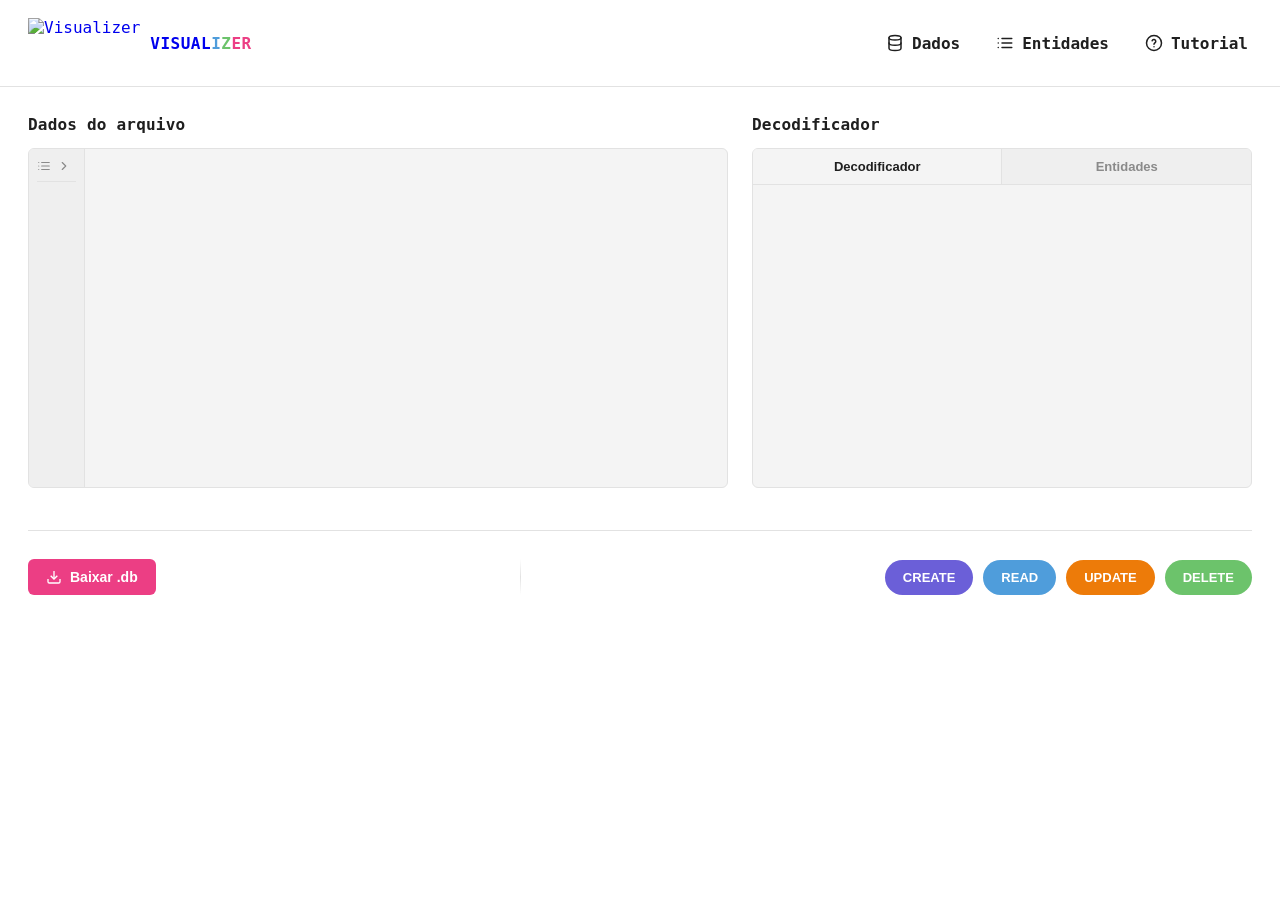
==== index.html @ 258b31ed "Entity first part" ====
<!DOCTYPE html>
<html lang="pt-BR">
<head>
<meta charset="UTF-8" />
<meta name="viewport" content="width=device-width, initial-scale=1.0" />
<title>Visualizer</title>
<link rel="stylesheet" href="css/style.css" />
</head>
<body>

<header>
    <a href="./index.html" class="logo">
  <img src="img/logo.svg" alt="Visualizer" class="logo-img">

  <div class="logo-text">
    VISUAL<span class="accent-1">I</span><span class="accent-2">Z</span><span class="accent-3">ER</span>
  </div>
</a>

  <nav>
    <a href="dados.html" class="nav-item" data-view="dados">
      <svg viewBox="0 0 24 24" fill="none" stroke="currentColor" stroke-width="2" stroke-linecap="round">
        <ellipse cx="12" cy="5" rx="8" ry="3"/>
        <path d="M4 5v14c0 1.66 3.58 3 8 3s8-1.34 8-3V5"/>
        <path d="M4 12c0 1.66 3.58 3 8 3s8-1.34 8-3"/>
      </svg>
      Dados
    </a>

    <a href="entidades.html" class="nav-item" data-view="entidades">
      <svg viewBox="0 0 24 24" fill="none" stroke="currentColor" stroke-width="2" stroke-linecap="round" stroke-linejoin="round">
        <line x1="8" y1="6" x2="21" y2="6"/>
        <line x1="8" y1="12" x2="21" y2="12"/>
        <line x1="8" y1="18" x2="21" y2="18"/>
        <line x1="3" y1="6" x2="3.01" y2="6"/>
        <line x1="3" y1="12" x2="3.01" y2="12"/>
        <line x1="3" y1="18" x2="3.01" y2="18"/>
      </svg>
      Entidades
    </a>

    <a href="tutorial.html" class="nav-item" data-view="tutorial">
  <svg viewBox="0 0 24 24" fill="none" stroke="currentColor" stroke-width="2" stroke-linecap="round" stroke-linejoin="round">
    <circle cx="12" cy="12" r="10"/>
    <path d="M9.5 9a2.5 2.5 0 0 1 4.86 1c0 1.5-2.36 2-2.36 3.5"/>
    <line x1="12" y1="17" x2="12.01" y2="17"/>
  </svg>
  Tutorial
</a>

  </nav>
</header>

<main>
  <!-- Dados do arquivo -->
  <section>
    <h2 class="panel-title">Dados do arquivo</h2>
    <div class="hexview">
      <div class="hex-gutter">
        <div class="hex-gutter-icons">
          <svg viewBox="0 0 24 24" fill="none" stroke="currentColor" stroke-width="2" stroke-linecap="round" stroke-linejoin="round">
            <line x1="8" y1="6" x2="21" y2="6"/>
            <line x1="8" y1="12" x2="21" y2="12"/>
            <line x1="8" y1="18" x2="21" y2="18"/>
            <line x1="3" y1="6" x2="3.01" y2="6"/>
            <line x1="3" y1="12" x2="3.01" y2="12"/>
            <line x1="3" y1="18" x2="3.01" y2="18"/>
          </svg>
          <svg viewBox="0 0 24 24" fill="none" stroke="currentColor" stroke-width="2" stroke-linecap="round" stroke-linejoin="round">
            <polyline points="9 18 15 12 9 6"/>
          </svg>
        </div>
        <div id="hex-offsets"></div>
      </div>
      <div class="hex-body">
        <div class="hex-header-row" id="hex-header"></div>
        <div id="hex-rows"></div>
      </div>
    </div>
  </section>

  <!-- Decodificador -->
  <section>
    <h2 class="panel-title">Decodificador</h2>
    <div class="decoder-panel">
      <div class="decoder-tabs">
        <button class="decoder-tab active" data-tab="decodificador">Decodificador</button>
        <button class="decoder-tab" data-tab="entidades">Entidades</button>
      </div>
      <div class="decoder-body" id="decoder-content"></div>
    </div>
  </section>

  <hr class="divider" />

  <div class="actions-row">

  <button class="download-btn">
    <svg viewBox="0 0 24 24" fill="none" stroke="currentColor" stroke-width="2">
      <path d="M21 15v4a2 2 0 0 1-2 2H5a2 2 0 0 1-2-2v-4"/>
      <polyline points="7 10 12 15 17 10"/>
      <line x1="12" y1="15" x2="12" y2="3"/>
    </svg>
    Baixar .db
  </button>

  <div class="crud-divider"></div>

  <div class="crud-actions">
    <button class="crud-btn create">CREATE</button>
    <button class="crud-btn read">READ</button>
    <button class="crud-btn update">UPDATE</button>
    <button class="crud-btn delete">DELETE</button>
  </div>

</div>
</main>

<script src="js/script.js"></script>
</body>
</html>
---- css/style.css ----
:root {
  --bg: #ffffff;
  --panel-bg: #efefef;
  --panel-bg-soft: #f4f4f4;
  --border: #e2e2e2;
  --text: #1f1f1f;
  --text-muted: #8a8a8a;
  --accent-pink: #ec3e84;
  --logo-purple: #6b5fd8;
  --logo-blue: #4f9ddb;
  --logo-green: #6cc36b;
  --logo-yellow: #f0c14b;
  --mono: "IBM Plex Mono", "JetBrains Mono", Consolas, monospace;
  --sans: "Inter", -apple-system, Segoe UI, Roboto, sans-serif;
}

* { 
  box-sizing: border-box; 
  padding: 0;
  border: 0;
}

body {
  margin: 0;
  font-family: var(--mono);
  color: var(--text);
  background: var(--bg);
  -webkit-font-smoothing: antialiased;
}

/* ---------- Header ---------- */
header {
  display: flex;
  align-items: center;
  justify-content: space-between;
  padding: 18px 28px;
  border-bottom: 1px solid var(--border);
}

.logo {
  display: flex;
  align-items: center;
  gap: 10px;

  text-decoration: none;
}

.logo-mark {
  width: 28px;
  height: 28px;
  border-radius: 7px;
  display: grid;
  grid-template-columns: 1fr 1fr;
  grid-template-rows: 1fr 1fr;
  gap: 2px;
  padding: 3px;
}

.logo-mark span {
  border-radius: 2px;
}
.logo-mark span:nth-child(1) { background: var(--logo-purple); }
.logo-mark span:nth-child(2) { background: var(--logo-blue); }
.logo-mark span:nth-child(3) { background: var(--logo-green); }
.logo-mark span:nth-child(4) { background: var(--logo-yellow); }

.logo-text {
  font-weight: 700;
  font-size: 16px;
  letter-spacing: 0.5px;
}
.logo-text .accent-1 { color: var(--logo-blue); }
.logo-text .accent-2 { color: var(--logo-green); }
.logo-text .accent-3 { color: var(--accent-pink); }

nav {
  display: flex;
  gap: 28px;
}

.nav-item {
  display: flex;
  align-items: center;
  gap: 8px;
  font-size: 14px;
  font-weight: 600;
  color: var(--text);
  cursor: pointer;
  user-select: none;
  border: none;
  background: none;
  padding: 6px 4px;
  border-radius: 6px;
  transition: color 0.15s ease;
}
.nav-item:hover { color: var(--accent-pink); }

.nav-item svg { width: 18px; height: 18px; }

/* ---------- Layout ---------- */
main {
  display: grid;
  grid-template-columns: 1.4fr 1fr;
  gap: 24px;
  padding: 28px;
  align-items: start;
}

.panel-title {
  font-size: 16px;
  font-weight: 700;
  margin: 0 0 14px;
  letter-spacing: 0.2px;
}

.nav-item {
    text-decoration: none;
    color: inherit;
    font-size: 1.0rem; /* aumenta o texto */
}

.logo-img {
    height: 50px;
    width: auto;
}

/* ---------- Hex viewer panel ---------- */
.hexview {
  display: grid;
  grid-template-columns: 56px 1fr;
  border: 1px solid var(--border);
  border-radius: 6px;
  overflow: hidden;
  background: var(--panel-bg-soft);
  min-height: 340px;
}

.hex-gutter {
  background: var(--panel-bg);
  padding: 10px 8px;
  display: flex;
  flex-direction: column;
  gap: 4px;
  border-right: 1px solid var(--border);
}

.hex-gutter-icons {
  display: flex;
  gap: 6px;
  color: var(--text-muted);
  padding-bottom: 8px;
  margin-bottom: 6px;
  border-bottom: 1px solid var(--border);
}
.hex-gutter-icons svg { width: 14px; height: 14px; }

.hex-offset {
  font-family: var(--mono);
  font-size: 12px;
  color: var(--text-muted);
  line-height: 22px;
}

.hex-body {
  padding: 10px 14px;
  font-family: var(--mono);
  font-size: 13px;
  line-height: 22px;
  overflow: auto;
}

.hex-header-row,
.hex-data-row {
  white-space: pre;
  color: var(--text);
  letter-spacing: 1px;
}

.hex-header-row { color: var(--text-muted); }

.hex-byte {
  display: inline-block;
  width: 22px;
  text-align: center;
  border-radius: 3px;
  transition: background 0.1s ease;
  cursor: default;
}
.hex-byte:hover { background: #dde6f5; }

/* ---------- Decoder panel ---------- */
.decoder-panel {
  border: 1px solid var(--border);
  border-radius: 6px;
  background: var(--panel-bg-soft);
  overflow: hidden;
  min-height: 340px;
}

.decoder-tabs {
  display: flex;
  background: var(--panel-bg);
  border-bottom: 1px solid var(--border);
}

.decoder-tab {
  flex: 1;
  text-align: center;
  padding: 10px 0;
  font-size: 13px;
  font-weight: 600;
  color: var(--text-muted);
  cursor: pointer;
  border: none;
  background: none;
  border-right: 1px solid var(--border);
  transition: color 0.15s ease, background 0.15s ease;
}
.decoder-tab:last-child { border-right: none; }
.decoder-tab.active {
  color: var(--text);
  background: var(--panel-bg-soft);
}

.decoder-body {
  padding: 14px;
  font-family: var(--mono);
  font-size: 13px;
  letter-spacing: 1px;
  line-height: 22px;
}

/* ---------- Footer / actions ---------- */
.actions-row {
  grid-column: 1 / -1;
  display: flex;
  align-items: center;
  justify-content: space-between;
  margin-top: 4px;
}

.download-btn {
  display: inline-flex;
  align-items: center;
  gap: 8px;
  background: var(--accent-pink);
  color: #fff;
  border: none;
  border-radius: 6px;
  padding: 10px 18px;
  font-size: 14px;
  font-weight: 700;
  cursor: pointer;
  transition: filter 0.15s ease;
}
.download-btn:hover { filter: brightness(1.05); }
.download-btn svg { width: 16px; height: 16px; }

.cursor-tag {
  position: relative;
  display: flex;
  align-items: flex-start;
  gap: 4px;
  color: var(--accent-pink);
}

.cursor-tag svg { width: 22px; height: 22px; transform: rotate(-10deg); }

.cursor-label {
  background: #f3d34a;
  color: #1f1f1f;
  font-size: 12px;
  font-weight: 700;
  padding: 4px 10px;
  border-radius: 4px;
  margin-top: 14px;
}

hr.divider {
  grid-column: 1 / -1;
  border: none;
  border-top: 1px solid var(--border);
  margin: 18px 0 0;
}

/* CRUD Actions */

.crud-divider {
  width: 1px;
  height: 36px;
  background: linear-gradient(
    to bottom,
    transparent,
    var(--border),
    transparent
  );
  margin: 0 20px;
}

.crud-actions {
  display: flex;
  gap: 10px;
  align-items: center;
}

.crud-btn {
  border: none;
  border-radius: 999px;
  padding: 10px 18px;
  font-size: 13px;
  font-weight: 700;
  cursor: pointer;
  transition: all 0.2s ease;
  color: white;
}

.crud-btn:hover {
  transform: translateY(-2px);
}

/* cores da identidade visual */

.create {
  background:#6b5fd8;
}

.read {
  background:#4f9ddb;
}

.update {
  background:#ed7b09;
}

.delete {
  background:#6cc36b;
}

/* ---------- Responsive ---------- */
@media (max-width: 860px) {
  main { grid-template-columns: 1fr; }
  nav { gap: 16px; }
}
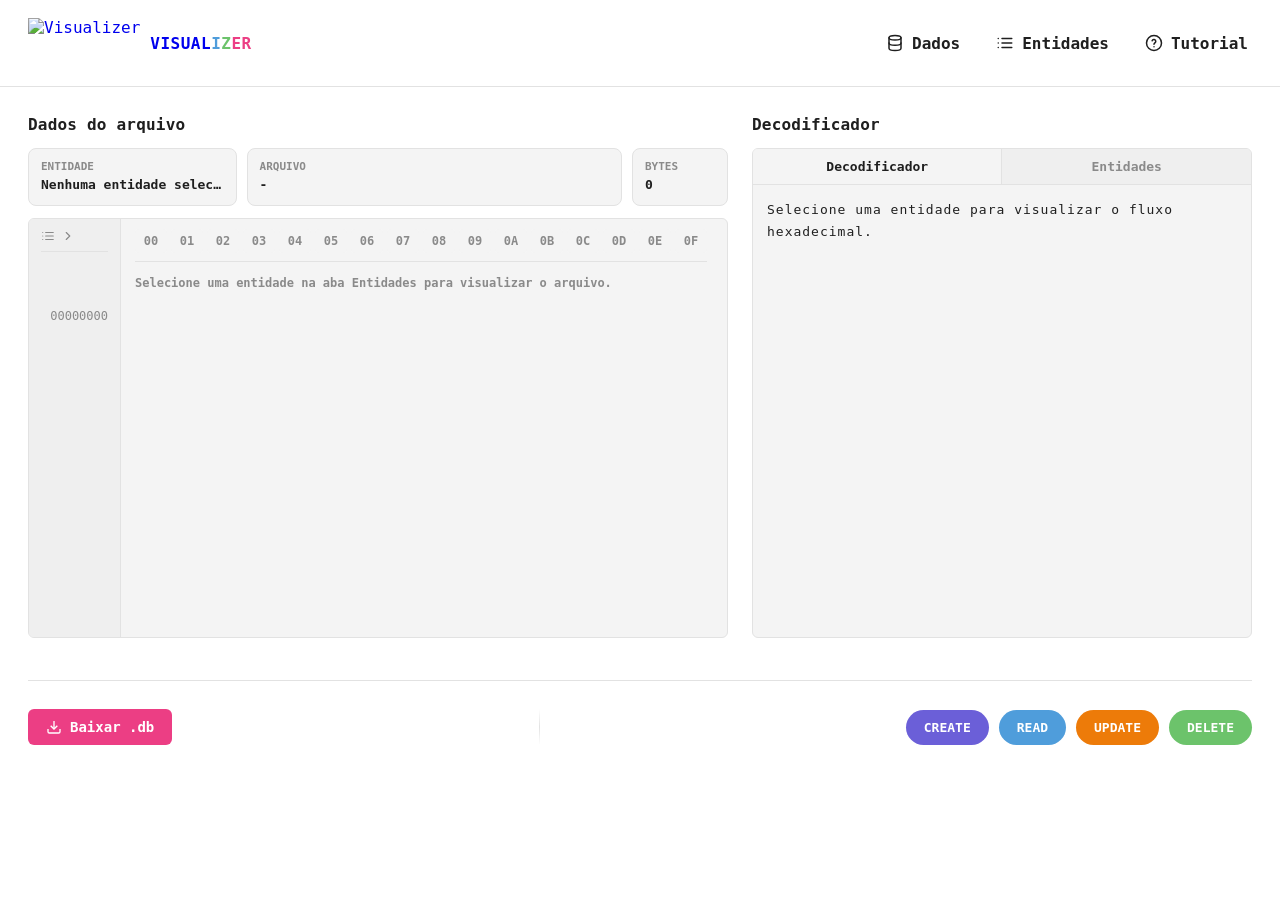
==== commit 0302d73b: "Modal entidade" ====
--- a/index.html
+++ b/index.html
@@ -55,6 +55,20 @@
   <!-- Dados do arquivo -->
   <section>
     <h2 class="panel-title">Dados do arquivo</h2>
+    <div class="file-info-bar">
+      <div>
+        <span class="file-info-label">Entidade</span>
+        <strong id="hex-entity-name">Nenhuma entidade selecionada</strong>
+      </div>
+      <div>
+        <span class="file-info-label">Arquivo</span>
+        <strong id="hex-file-key">-</strong>
+      </div>
+      <div>
+        <span class="file-info-label">Bytes</span>
+        <strong id="hex-byte-count">0</strong>
+      </div>
+    </div>
     <div class="hexview">
       <div class="hex-gutter">
         <div class="hex-gutter-icons">
@@ -107,15 +121,43 @@
   <div class="crud-divider"></div>
 
   <div class="crud-actions">
-    <button class="crud-btn create">CREATE</button>
-    <button class="crud-btn read">READ</button>
-    <button class="crud-btn update">UPDATE</button>
-    <button class="crud-btn delete">DELETE</button>
+    <button class="crud-btn create" data-crud-action="create">CREATE</button>
+    <button class="crud-btn read" data-crud-action="read">READ</button>
+    <button class="crud-btn update" data-crud-action="update">UPDATE</button>
+    <button class="crud-btn delete" data-crud-action="delete">DELETE</button>
   </div>
 
 </div>
 </main>
 
+<div class="back-modal" id="crud-modal" aria-hidden="true">
+  <div class="modal crud-modal" role="dialog" aria-modal="true" aria-labelledby="crud-modal-title">
+    <div class="modal-header">
+      <div>
+        <h1 id="crud-modal-title">CRUD</h1>
+        <p class="modal-subtitle" id="crud-modal-subtitle"></p>
+      </div>
+
+      <button class="modal-close" id="close-crud-modal" type="button" aria-label="Fechar">
+        &times;
+      </button>
+    </div>
+
+    <div class="modal-body">
+      <div class="form-message" id="crud-form-message" aria-live="polite"></div>
+      <form class="crud-form" id="crud-form"></form>
+    </div>
+
+    <div class="modal-footer">
+      <button class="default-btn" id="collect-crud-data" type="button">
+        Obter dados
+      </button>
+    </div>
+  </div>
+</div>
+
+<div class="toast-stack" id="toast-stack" aria-live="polite"></div>
+
 <script src="js/script.js"></script>
 </body>
 </html>
--- a/css/style.css
+++ b/css/style.css
@@ -103,7 +103,7 @@
   grid-template-columns: 1.4fr 1fr;
   gap: 24px;
   padding: 28px;
-  align-items: start;
+  align-items: stretch;
 }
 
 .panel-title {
@@ -127,7 +127,7 @@
 /* ---------- Hex viewer panel ---------- */
 .hexview {
   display: grid;
-  grid-template-columns: 56px 1fr;
+  grid-template-columns: 92px 1fr;
   border: 1px solid var(--border);
   border-radius: 6px;
   overflow: hidden;
@@ -137,7 +137,7 @@
 
 .hex-gutter {
   background: var(--panel-bg);
-  padding: 10px 8px;
+  padding: 10px 12px;
   display: flex;
   flex-direction: column;
   gap: 4px;
@@ -158,7 +158,9 @@
   font-family: var(--mono);
   font-size: 12px;
   color: var(--text-muted);
-  line-height: 22px;
+  line-height: 28px;
+  white-space: nowrap;
+  text-align: right;
 }
 
 .hex-body {
@@ -340,4 +342,530 @@
 @media (max-width: 860px) {
   main { grid-template-columns: 1fr; }
   nav { gap: 16px; }
-}+}
+
+input,
+select,
+button,
+textarea {
+  font-family: var(--mono);
+}
+
+.default-btn {
+  display: inline-flex;
+  align-items: center;
+  justify-content: center;
+  gap: 8px;
+  background: var(--accent-pink);
+  color: #fff;
+  border: none;
+  border-radius: 6px;
+  padding: 10px 18px;
+  font-size: 14px;
+  font-weight: 700;
+  cursor: pointer;
+  transition: filter 0.15s ease;
+}
+.default-btn:hover { filter: brightness(1.05); }
+
+.entities-decoder {
+  letter-spacing: 0;
+}
+
+.decoder-entity-list {
+  display: flex;
+  flex-direction: column;
+  gap: 10px;
+  padding: 0;
+  margin: 0;
+  list-style: none;
+}
+
+.decoder-entity-card {
+  padding: 14px;
+  border: 1px solid var(--border);
+  border-radius: 8px;
+  background: #fff;
+  cursor: pointer;
+  transition: border-color .15s ease, background .15s ease, transform .15s ease;
+}
+
+.decoder-entity-card:hover,
+.decoder-entity-card.is-selected {
+  border-color: var(--logo-purple);
+  background: #f5f4ff;
+}
+
+.decoder-entity-card:hover {
+  transform: translateY(-1px);
+}
+
+.decoder-entity-card h3 {
+  margin: 0 0 8px;
+  font-size: 15px;
+  line-height: 1.2;
+}
+
+.decoder-entity-meta {
+  margin-bottom: 8px;
+  color: var(--text-muted);
+  font-size: 12px;
+  font-weight: 700;
+}
+
+.decoder-entity-attributes {
+  margin: 0;
+  color: #3f3f3f;
+  font-size: 12px;
+  line-height: 1.5;
+  overflow-wrap: anywhere;
+}
+
+.entity-empty {
+  color: var(--text-muted);
+  padding: 18px;
+  border: 1px dashed var(--border);
+  border-radius: 8px;
+  background: #fff;
+}
+
+.back-modal {
+  width: 100vw;
+  height: 100vh;
+  position: fixed;
+  top: 0;
+  left: 0;
+  z-index: 998;
+  background-color: #00000091;
+  display: flex;
+  align-items: center;
+  justify-content: center;
+}
+
+.back-modal[aria-hidden="true"] {
+  display: none;
+}
+
+.modal-open {
+  overflow: hidden;
+}
+
+.modal {
+  width: 900px;
+  max-width: 95vw;
+  height: 90vh;
+  background: white;
+  border-radius: 8px;
+  padding: 32px;
+  display: flex;
+  flex-direction: column;
+  overflow-y: auto;
+}
+
+.modal-header {
+  display: flex;
+  justify-content: space-between;
+  align-items: center;
+  gap: 18px;
+  margin-bottom: 48px;
+}
+
+.modal-header h1 {
+  margin: 0;
+  font-family: var(--mono);
+  font-size: 2rem;
+  font-weight: 700;
+}
+
+.modal-subtitle {
+  margin: 8px 0 0;
+  color: var(--text-muted);
+  font-size: 13px;
+  font-weight: 700;
+}
+
+.modal-close {
+  width: 42px;
+  height: 42px;
+  flex: 0 0 auto;
+  background: var(--accent-pink);
+  color: white;
+  border-radius: 4px;
+  cursor: pointer;
+  font-size: 28px;
+  line-height: 1;
+  font-weight: 700;
+}
+
+.modal-close:hover {
+  filter: brightness(1.05);
+}
+
+.modal-body {
+  flex: 1;
+  display: flex;
+  flex-direction: column;
+  gap: 28px;
+}
+
+.form-message {
+  display: none;
+  padding: 12px 14px;
+  border-radius: 6px;
+  font-size: 13px;
+  font-weight: 700;
+  line-height: 1.4;
+}
+
+.form-message.is-visible {
+  display: block;
+}
+
+.form-message[data-type="error"] {
+  background: #ffe8ef;
+  color: #9e1d4d;
+  border: 1px solid #f6b6cb;
+}
+
+.form-message[data-type="success"] {
+  background: #e7f8f0;
+  color: #176947;
+  border: 1px solid #a8e3c8;
+}
+
+.crud-form {
+  display: grid;
+  grid-template-columns: repeat(2, minmax(0, 1fr));
+  gap: 18px;
+}
+
+.form-group {
+  display: flex;
+  flex-direction: column;
+  gap: 8px;
+}
+
+.form-group label {
+  font-weight: 700;
+  font-size: 14px;
+}
+
+.modal-input {
+  width: 100%;
+  height: 42px;
+  padding: 0 12px;
+  border: 1px solid #d7d0e8;
+  border-radius: 4px;
+  background: #fff;
+  outline: none;
+}
+
+.modal-input:focus {
+  border-color: var(--logo-purple);
+  box-shadow: 0 0 0 3px #6b5fd81f;
+}
+
+.crud-field-type {
+  width: fit-content;
+  background: var(--accent-pink);
+  color: white;
+  padding: 4px 12px;
+  border-radius: 4px;
+  font-size: 12px;
+  font-weight: 700;
+}
+
+.modal-footer {
+  margin-top: 32px;
+  display: flex;
+  justify-content: center;
+}
+
+.modal-footer .default-btn {
+  width: 100%;
+}
+
+.toast-stack {
+  position: fixed;
+  right: 24px;
+  bottom: 24px;
+  z-index: 1200;
+  display: flex;
+  flex-direction: column;
+  gap: 10px;
+  pointer-events: none;
+}
+
+.toast {
+  width: min(360px, calc(100vw - 48px));
+  padding: 12px 14px;
+  border-radius: 8px;
+  background: #1f1f1f;
+  color: #fff;
+  font-size: 13px;
+  font-weight: 700;
+  box-shadow: 0 12px 30px #00000024;
+  opacity: 1;
+  transform: translateY(0);
+  transition: opacity .18s ease, transform .18s ease;
+}
+
+.toast-success {
+  background: #176947;
+}
+
+.toast-danger {
+  background: #a71919;
+}
+
+.toast-hide {
+  opacity: 0;
+  transform: translateY(8px);
+}
+
+@media (max-width: 860px) {
+  .actions-row {
+    align-items: stretch;
+    flex-direction: column;
+    gap: 18px;
+  }
+
+  .crud-divider {
+    width: 100%;
+    height: 1px;
+    margin: 0;
+  }
+
+  .crud-actions {
+    flex-wrap: wrap;
+  }
+
+  .crud-btn {
+    flex: 1 1 120px;
+  }
+
+  .crud-form {
+    grid-template-columns: 1fr;
+  }
+}
+
+@media (max-width: 520px) {
+  header {
+    align-items: flex-start;
+    flex-direction: column;
+    gap: 14px;
+  }
+
+  nav {
+    flex-wrap: wrap;
+  }
+
+  .modal {
+    height: 94vh;
+    padding: 22px;
+  }
+
+  .modal-header {
+    margin-bottom: 32px;
+  }
+
+  .modal-header h1 {
+    font-size: 1.45rem;
+  }
+}
+
+
+.file-info-bar {
+  display: grid;
+  grid-template-columns: minmax(0, 1fr) minmax(0, 1.8fr) 96px;
+  gap: 10px;
+  margin-bottom: 12px;
+}
+
+.file-info-bar > div {
+  min-height: 58px;
+  padding: 10px 12px;
+  border: 1px solid var(--border);
+  border-radius: 8px;
+  background: var(--panel-bg-soft);
+  display: flex;
+  flex-direction: column;
+  justify-content: center;
+  gap: 4px;
+}
+
+.file-info-label {
+  color: var(--text-muted);
+  font-size: 11px;
+  font-weight: 800;
+  text-transform: uppercase;
+}
+
+.file-info-bar strong {
+  min-width: 0;
+  font-size: 13px;
+  line-height: 1.25;
+  overflow: hidden;
+  text-overflow: ellipsis;
+  white-space: nowrap;
+}
+
+.hex-offset-spacer {
+  height: 30px;
+}
+
+.hex-header-row,
+.hex-data-row {
+  display: grid;
+  grid-template-columns: repeat(16, 32px);
+  gap: 4px;
+  align-items: center;
+  width: max-content;
+  white-space: normal;
+  letter-spacing: 0;
+}
+
+.hex-header-row {
+  min-height: 30px;
+  padding-bottom: 8px;
+  margin-bottom: 6px;
+  border-bottom: 1px solid var(--border);
+}
+
+.hex-data-row {
+  min-height: 28px;
+  margin-bottom: 4px;
+}
+
+.hex-column-label,
+.hex-byte {
+  width: 32px;
+  height: 24px;
+  border-radius: 4px;
+  display: inline-flex;
+  align-items: center;
+  justify-content: center;
+  font-size: 12px;
+  font-weight: 800;
+}
+
+.hex-column-label {
+  color: var(--text-muted);
+  background: #fff;
+  border: 1px solid var(--border);
+}
+
+.hex-byte {
+  color: #2b2b2b;
+  background: #fff;
+  border: 1px solid #dfdfdf;
+  cursor: default;
+  transition: background .1s ease, border-color .1s ease, transform .1s ease;
+}
+
+.hex-byte:hover {
+  background: #dde6f5;
+  border-color: var(--logo-blue);
+  transform: translateY(-1px);
+}
+
+.hex-byte-empty {
+  background: transparent;
+  border-color: transparent;
+}
+
+.hex-empty-row {
+  min-height: 28px;
+  padding: 4px 0;
+  color: var(--text-muted);
+  font-size: 12px;
+  font-weight: 700;
+  letter-spacing: 0;
+}
+
+@media (max-width: 860px) {
+  .file-info-bar {
+    grid-template-columns: 1fr;
+  }
+}
+
+
+/* Ajustes finais do visualizador hexadecimal */
+.hexview {
+  grid-template-columns: 92px 1fr;
+  min-height: 420px;
+}
+
+.hex-gutter {
+  padding-left: 12px;
+  padding-right: 12px;
+}
+
+.hex-offset {
+  line-height: 28px;
+  white-space: nowrap;
+  text-align: right;
+  font-variant-numeric: tabular-nums;
+}
+
+.hex-column-label {
+  background: var(--panel-bg-soft);
+  border-color: transparent;
+}
+
+.hex-byte {
+  color: #2b2b2b;
+  background: var(--panel-bg-soft);
+  border-color: transparent;
+  box-shadow: inset 0 0 0 1px transparent;
+}
+
+.hex-byte:hover {
+  background: #fff;
+  border-color: var(--logo-blue);
+  box-shadow: inset 0 0 0 1px var(--logo-blue);
+  transform: translateY(-1px);
+}
+
+.hex-byte-empty,
+.hex-byte-empty:hover {
+  background: transparent;
+  border-color: transparent;
+  box-shadow: none;
+  transform: none;
+}
+
+main > section {
+  min-width: 0;
+  display: flex;
+  flex-direction: column;
+}
+
+.hexview,
+.decoder-panel {
+  flex: 1;
+}
+
+.decoder-panel {
+  min-height: 420px;
+  display: flex;
+  flex-direction: column;
+}
+
+.decoder-body {
+  flex: 1;
+  overflow: auto;
+}
+
+
+/* Sincronizacao visual entre offsets e linhas de bytes */
+.hex-offset {
+  display: flex;
+  align-items: center;
+  justify-content: flex-end;
+  line-height: normal;
+}
+
+.hex-offset-spacer {
+  flex: 0 0 auto;
+}
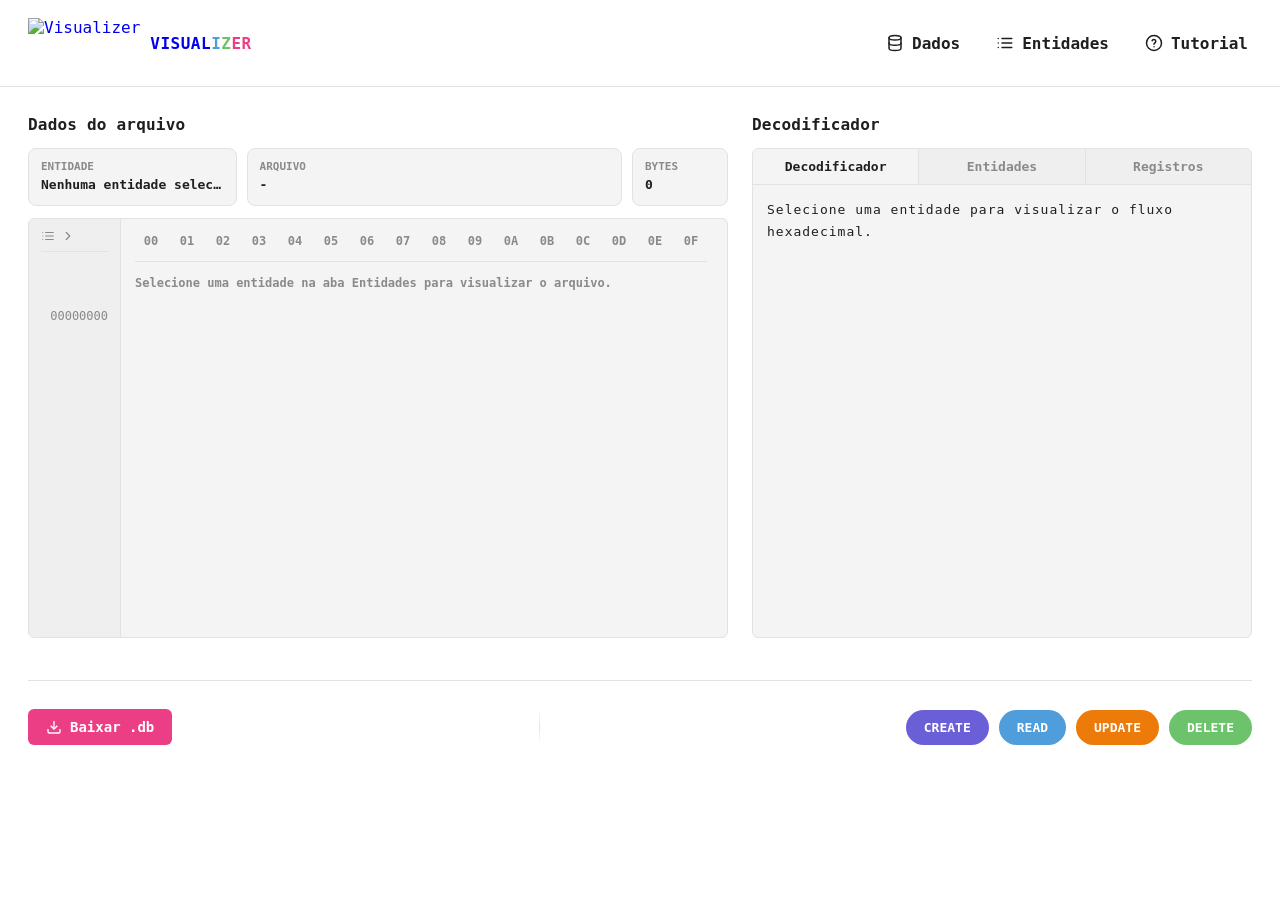
==== commit 56e9fa1d: "read" ====
--- a/index.html
+++ b/index.html
@@ -100,6 +100,7 @@
       <div class="decoder-tabs">
         <button class="decoder-tab active" data-tab="decodificador">Decodificador</button>
         <button class="decoder-tab" data-tab="entidades">Entidades</button>
+        <button class="decoder-tab" data-tab="registros">Registros</button>
       </div>
       <div class="decoder-body" id="decoder-content"></div>
     </div>
@@ -158,6 +159,11 @@
 
 <div class="toast-stack" id="toast-stack" aria-live="polite"></div>
 
+<script src="js/ByteStream.js"></script>
+<script src="js/Entidade.js"></script>
+<script src="js/EntidadeStorage.js"></script>
+<script src="js/vetorBytesEntidade.js"></script>
+<script src="js/create.js"></script>
 <script src="js/script.js"></script>
 </body>
 </html>
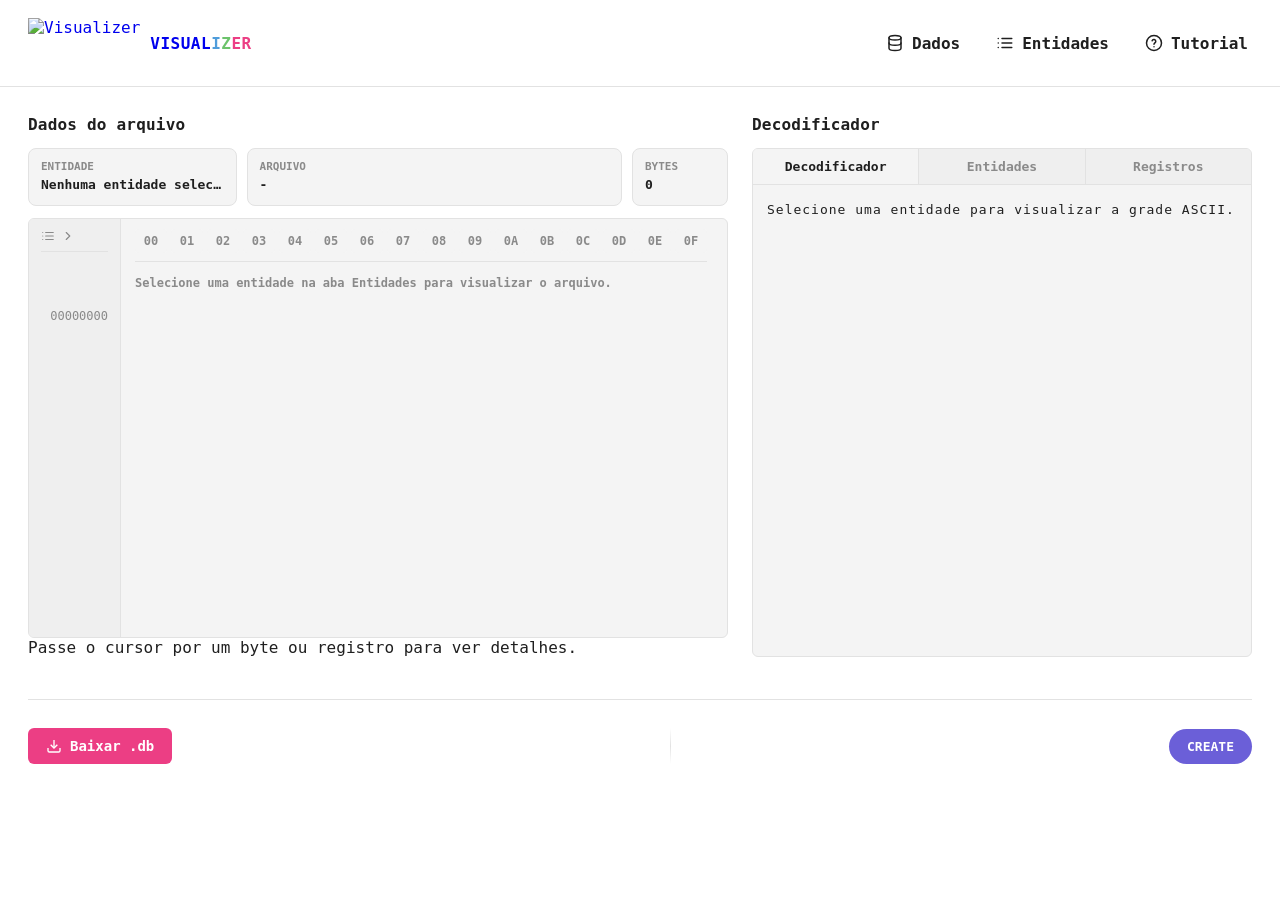
==== commit d24c29a9: "Refactor" ====
--- a/index.html
+++ b/index.html
@@ -91,6 +91,9 @@
         <div id="hex-rows"></div>
       </div>
     </div>
+    <div class="selection-info" id="selection-info">
+      Passe o cursor por um byte ou registro para ver detalhes.
+    </div>
   </section>
 
   <!-- Decodificador -->
@@ -123,9 +126,6 @@
 
   <div class="crud-actions">
     <button class="crud-btn create" data-crud-action="create">CREATE</button>
-    <button class="crud-btn read" data-crud-action="read">READ</button>
-    <button class="crud-btn update" data-crud-action="update">UPDATE</button>
-    <button class="crud-btn delete" data-crud-action="delete">DELETE</button>
   </div>
 
 </div>
@@ -160,10 +160,14 @@
 <div class="toast-stack" id="toast-stack" aria-live="polite"></div>
 
 <script src="js/ByteStream.js"></script>
+<script src="js/VetorBytesEntidade.js"></script>
 <script src="js/Entidade.js"></script>
 <script src="js/EntidadeStorage.js"></script>
-<script src="js/vetorBytesEntidade.js"></script>
+<script src="js/ArquivoStorage.js"></script>
+<script src="./js/read.js"></script>
 <script src="js/create.js"></script>
+<script src="js/delete.js"></script>
+<script src="js/update.js"></script>
 <script src="js/script.js"></script>
 </body>
-</html>+</html>
--- a/css/style.css
+++ b/css/style.css
@@ -869,3 +869,183 @@
 .hex-offset-spacer {
   flex: 0 0 auto;
 }
+
+.ascii-view {
+  display: grid;
+  grid-template-columns: 92px 1fr;
+  min-height: 100%;
+  margin: -14px;
+  background: var(--panel-bg-soft);
+}
+
+.ascii-gutter {
+  background: var(--panel-bg);
+  padding: 10px 12px;
+  border-right: 1px solid var(--border);
+}
+
+.ascii-body {
+  padding: 10px 14px;
+  overflow: auto;
+}
+
+.ascii-offset-spacer {
+  height: 44px;
+}
+
+.ascii-offset {
+  min-height: 28px;
+  margin-bottom: 4px;
+  display: flex;
+  align-items: center;
+  justify-content: flex-end;
+  color: var(--text-muted);
+  font-size: 12px;
+  font-variant-numeric: tabular-nums;
+}
+
+.ascii-header-row,
+.ascii-data-row {
+  display: grid;
+  grid-template-columns: repeat(16, 42px);
+  gap: 4px;
+  align-items: center;
+  width: max-content;
+  letter-spacing: 0;
+}
+
+.ascii-header-row {
+  min-height: 30px;
+  padding-bottom: 8px;
+  margin-bottom: 6px;
+  border-bottom: 1px solid var(--border);
+}
+
+.ascii-data-row {
+  min-height: 28px;
+  margin-bottom: 4px;
+}
+
+.ascii-column-label,
+.ascii-byte {
+  width: 42px;
+  height: 24px;
+  border-radius: 4px;
+  display: inline-flex;
+  align-items: center;
+  justify-content: center;
+  font-size: 11px;
+  font-weight: 800;
+}
+
+.ascii-column-label {
+  color: var(--text-muted);
+}
+
+.ascii-byte {
+  color: #2b2b2b;
+  background: var(--panel-bg-soft);
+  overflow: hidden;
+  text-overflow: ellipsis;
+  white-space: nowrap;
+}
+
+.ascii-byte:hover {
+  background: #fff;
+  box-shadow: inset 0 0 0 1px var(--logo-blue);
+}
+
+.ascii-byte-empty,
+.ascii-byte-empty:hover {
+  background: transparent;
+  box-shadow: none;
+}
+
+.records-decoder {
+  display: flex;
+  flex-direction: column;
+  gap: 10px;
+  letter-spacing: 0;
+}
+
+.registro-card {
+  display: grid;
+  grid-template-columns: minmax(0, 1fr) auto;
+  gap: 14px;
+  align-items: start;
+  padding: 12px;
+  border: 1px solid var(--border);
+  border-radius: 8px;
+  background: #fff;
+  color: var(--text);
+}
+
+.registro-main {
+  min-width: 0;
+}
+
+.registro-header {
+  display: flex;
+  align-items: center;
+  gap: 8px;
+  margin-bottom: 10px;
+}
+
+.status {
+  padding: 2px 8px;
+  border-radius: 999px;
+  font-size: 11px;
+  font-weight: 800;
+}
+
+.status.ativo {
+  color: #176947;
+  background: #e7f8f0;
+}
+
+.registro-valores,
+.registro-info {
+  display: grid;
+  gap: 4px;
+  font-size: 12px;
+  line-height: 1.45;
+}
+
+.registro-info {
+  margin-top: 10px;
+  color: var(--text-muted);
+}
+
+.registro-actions {
+  display: flex;
+  gap: 8px;
+}
+
+.registro-action {
+  min-width: 76px;
+  height: 32px;
+  padding: 0 10px;
+  border-radius: 6px;
+  color: #fff;
+  font-size: 12px;
+  font-weight: 800;
+  cursor: pointer;
+}
+
+.registro-action.edit {
+  background: #ed7b09;
+}
+
+.registro-action.delete {
+  background: #a71919;
+}
+
+@media (max-width: 520px) {
+  .registro-card {
+    grid-template-columns: 1fr;
+  }
+
+  .registro-actions {
+    justify-content: flex-end;
+  }
+}
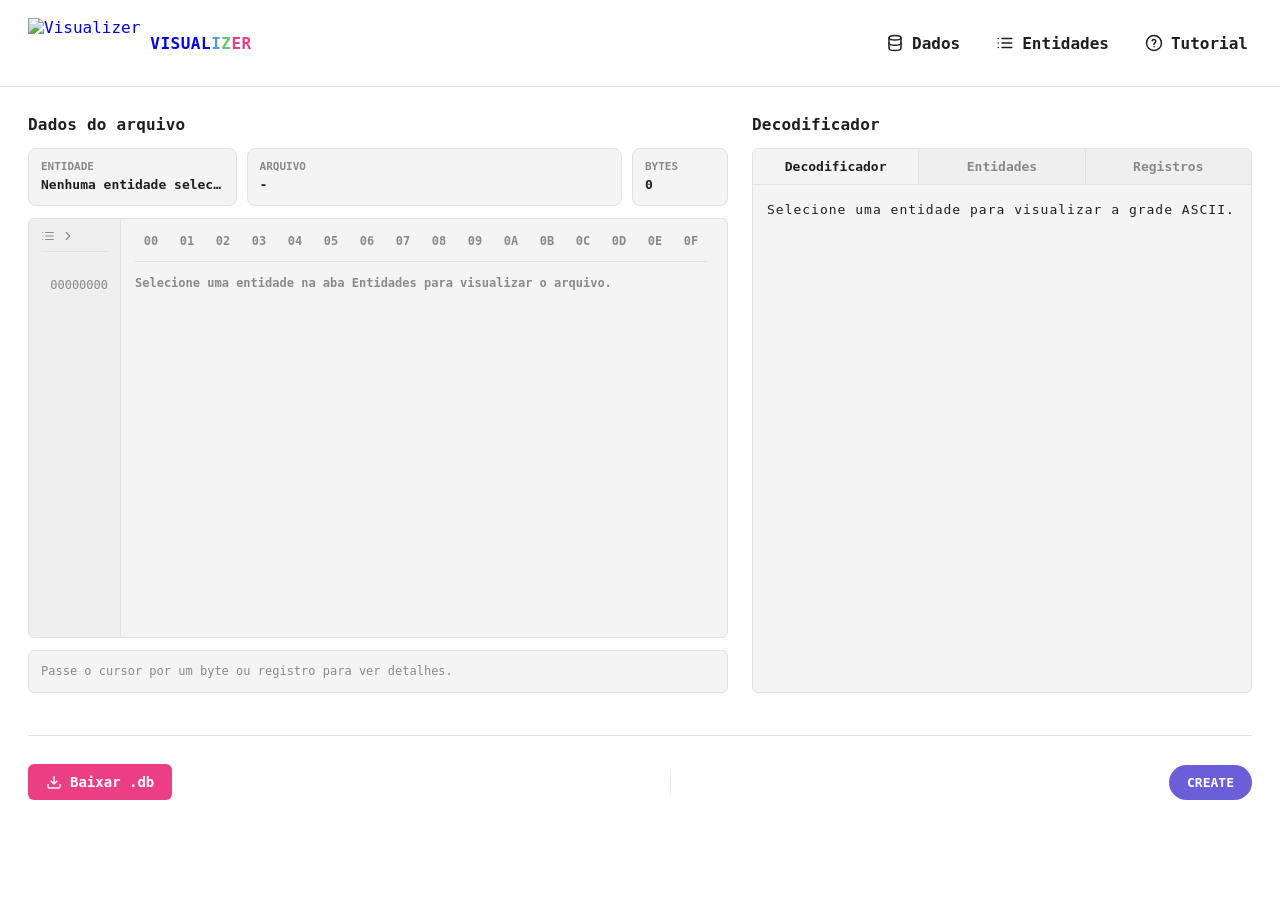
==== commit ee788932: "a" ====
--- a/index.html
+++ b/index.html
@@ -53,7 +53,7 @@
 
 <main>
   <!-- Dados do arquivo -->
-  <section>
+  <section id="dados-section">
     <h2 class="panel-title">Dados do arquivo</h2>
     <div class="file-info-bar">
       <div>
@@ -151,7 +151,7 @@
 
     <div class="modal-footer">
       <button class="default-btn" id="collect-crud-data" type="button">
-        Obter dados
+        Criar Registro
       </button>
     </div>
   </div>
--- a/css/style.css
+++ b/css/style.css
@@ -130,9 +130,11 @@
   grid-template-columns: 92px 1fr;
   border: 1px solid var(--border);
   border-radius: 6px;
-  overflow: hidden;
+  overflow: auto;
   background: var(--panel-bg-soft);
   min-height: 340px;
+  max-height: 400px;
+
 }
 
 .hex-gutter {
@@ -168,7 +170,7 @@
   font-family: var(--mono);
   font-size: 13px;
   line-height: 22px;
-  overflow: auto;
+  overflow: hidden;
 }
 
 .hex-header-row,
@@ -230,6 +232,8 @@
   font-size: 13px;
   letter-spacing: 1px;
   line-height: 22px;
+  overflow: auto;
+  max-height: 620px;
 }
 
 /* ---------- Footer / actions ---------- */
@@ -711,7 +715,7 @@
 }
 
 .hex-offset-spacer {
-  height: 30px;
+  height: 8px;
 }
 
 .hex-header-row,
@@ -841,6 +845,10 @@
   flex-direction: column;
 }
 
+#dados-section {
+  max-width: 710px;
+}
+
 .hexview,
 .decoder-panel {
   flex: 1;
@@ -870,63 +878,156 @@
   flex: 0 0 auto;
 }
 
+.selection-info {
+  margin-top: 12px;
+  padding: 12px;
+  border: 1px solid var(--border);
+  border-radius: 6px;
+  background: var(--panel-bg-soft);
+  color: var(--text-muted);
+  font-size: 12px;
+  line-height: 1.45;
+  overflow-wrap: anywhere;
+}
+
+.selection-info-title {
+  color: var(--text);
+  font-weight: 800;
+  margin-bottom: 10px;
+}
+
+.selection-info-grid {
+  display: flex;
+  flex-wrap: wrap;
+  gap: 8px;
+}
+
+.selection-info-item {
+  min-width: 120px;
+  max-width: 100%;
+  padding: 8px;
+  border: 1px solid var(--border);
+  border-radius: 4px;
+  background: #fff;
+}
+
+.selection-info-item span,
+.selection-info-item strong {
+  display: block;
+  overflow-wrap: anywhere;
+}
+
+.selection-info-item span {
+  color: var(--text-muted);
+  font-size: 10px;
+  font-weight: 800;
+  text-transform: uppercase;
+}
+
+.selection-info-item strong {
+  margin-top: 3px;
+  color: var(--text);
+  font-size: 12px;
+}
+
+.file-context-menu {
+  position: fixed;
+  z-index: 1250;
+  min-width: 156px;
+  padding: 6px;
+  border: 1px solid var(--border);
+  border-radius: 6px;
+  background: #fff;
+  box-shadow: 0 12px 28px #00000024;
+  display: flex;
+  flex-direction: column;
+  gap: 4px;
+}
+
+.file-context-menu button {
+  width: 100%;
+  height: 32px;
+  padding: 0 10px;
+  border-radius: 4px;
+  background: transparent;
+  color: var(--text);
+  font-family: var(--mono);
+  font-size: 12px;
+  font-weight: 800;
+  text-align: left;
+  cursor: pointer;
+}
+
+.file-context-menu button:hover {
+  background: var(--panel-bg-soft);
+  color: var(--accent-pink);
+}
+
+.hex-byte-editing {
+  padding: 0;
+  background: #fff;
+  border-color: var(--logo-purple);
+  box-shadow: inset 0 0 0 1px var(--logo-purple);
+}
+
+.hex-byte-input {
+  width: 100%;
+  height: 100%;
+  min-width: 0;
+  padding: 0;
+  border: 0;
+  outline: none;
+  background: transparent;
+  color: var(--text);
+  font: inherit;
+  text-align: center;
+  text-transform: uppercase;
+}
+
+.record-info-form {
+  grid-template-columns: repeat(2, minmax(0, 1fr));
+}
+
+.record-info-item {
+  min-width: 0;
+  padding: 12px;
+  border: 1px solid var(--border);
+  border-radius: 6px;
+  background: var(--panel-bg-soft);
+}
+
+.record-info-item span,
+.record-info-item strong {
+  display: block;
+  overflow-wrap: anywhere;
+}
+
+.record-info-item span {
+  color: var(--text-muted);
+  font-size: 11px;
+  font-weight: 800;
+  text-transform: uppercase;
+}
+
+.record-info-item strong {
+  margin-top: 6px;
+  color: var(--text);
+  font-size: 13px;
+}
+
 .ascii-view {
-  display: grid;
-  grid-template-columns: 92px 1fr;
+  display: flex;
+  flex-wrap: wrap;
+  align-content: flex-start;
+  gap: 4px;
   min-height: 100%;
-  margin: -14px;
+  max-width: 100%;
+  min-width: 0;
   background: var(--panel-bg-soft);
-}
-
-.ascii-gutter {
-  background: var(--panel-bg);
-  padding: 10px 12px;
-  border-right: 1px solid var(--border);
-}
-
-.ascii-body {
-  padding: 10px 14px;
-  overflow: auto;
-}
-
-.ascii-offset-spacer {
-  height: 44px;
-}
-
-.ascii-offset {
-  min-height: 28px;
-  margin-bottom: 4px;
-  display: flex;
-  align-items: center;
-  justify-content: flex-end;
-  color: var(--text-muted);
-  font-size: 12px;
-  font-variant-numeric: tabular-nums;
-}
-
-.ascii-header-row,
-.ascii-data-row {
-  display: grid;
-  grid-template-columns: repeat(16, 42px);
-  gap: 4px;
-  align-items: center;
-  width: max-content;
   letter-spacing: 0;
-}
-
-.ascii-header-row {
-  min-height: 30px;
-  padding-bottom: 8px;
-  margin-bottom: 6px;
-  border-bottom: 1px solid var(--border);
-}
-
-.ascii-data-row {
-  min-height: 28px;
-  margin-bottom: 4px;
-}
-
-.ascii-column-label,
+  overflow-wrap: anywhere;
+}
+
 .ascii-byte {
   width: 42px;
   height: 24px;
@@ -936,18 +1037,14 @@
   justify-content: center;
   font-size: 11px;
   font-weight: 800;
-}
-
-.ascii-column-label {
-  color: var(--text-muted);
-}
-
-.ascii-byte {
   color: #2b2b2b;
   background: var(--panel-bg-soft);
+  box-shadow: inset 0 0 0 1px transparent;
   overflow: hidden;
   text-overflow: ellipsis;
   white-space: nowrap;
+  cursor: default;
+  transition: background .1s ease, box-shadow .1s ease, transform .1s ease;
 }
 
 .ascii-byte:hover {
@@ -959,6 +1056,24 @@
 .ascii-byte-empty:hover {
   background: transparent;
   box-shadow: none;
+}
+
+.byte-hover {
+  background: #fff;
+  box-shadow: inset 0 0 0 1px var(--logo-blue);
+}
+
+.byte-selected {
+  background: #f5f4ff;
+  box-shadow: inset 0 0 0 2px var(--logo-purple);
+}
+
+.record-row-hover {
+  background: var(--panel-bg);
+}
+
+.record-row-selected {
+  background: #f5f4ff;
 }
 
 .records-decoder {
@@ -978,6 +1093,19 @@
   border-radius: 8px;
   background: #fff;
   color: var(--text);
+  cursor: pointer;
+  transition: border-color .15s ease, background .15s ease, box-shadow .15s ease;
+}
+
+.registro-card.record-hover {
+  border-color: var(--logo-blue);
+  background: var(--panel-bg-soft);
+}
+
+.registro-card.record-selected {
+  border-color: var(--logo-purple);
+  background: #f5f4ff;
+  box-shadow: inset 0 0 0 1px var(--logo-purple);
 }
 
 .registro-main {
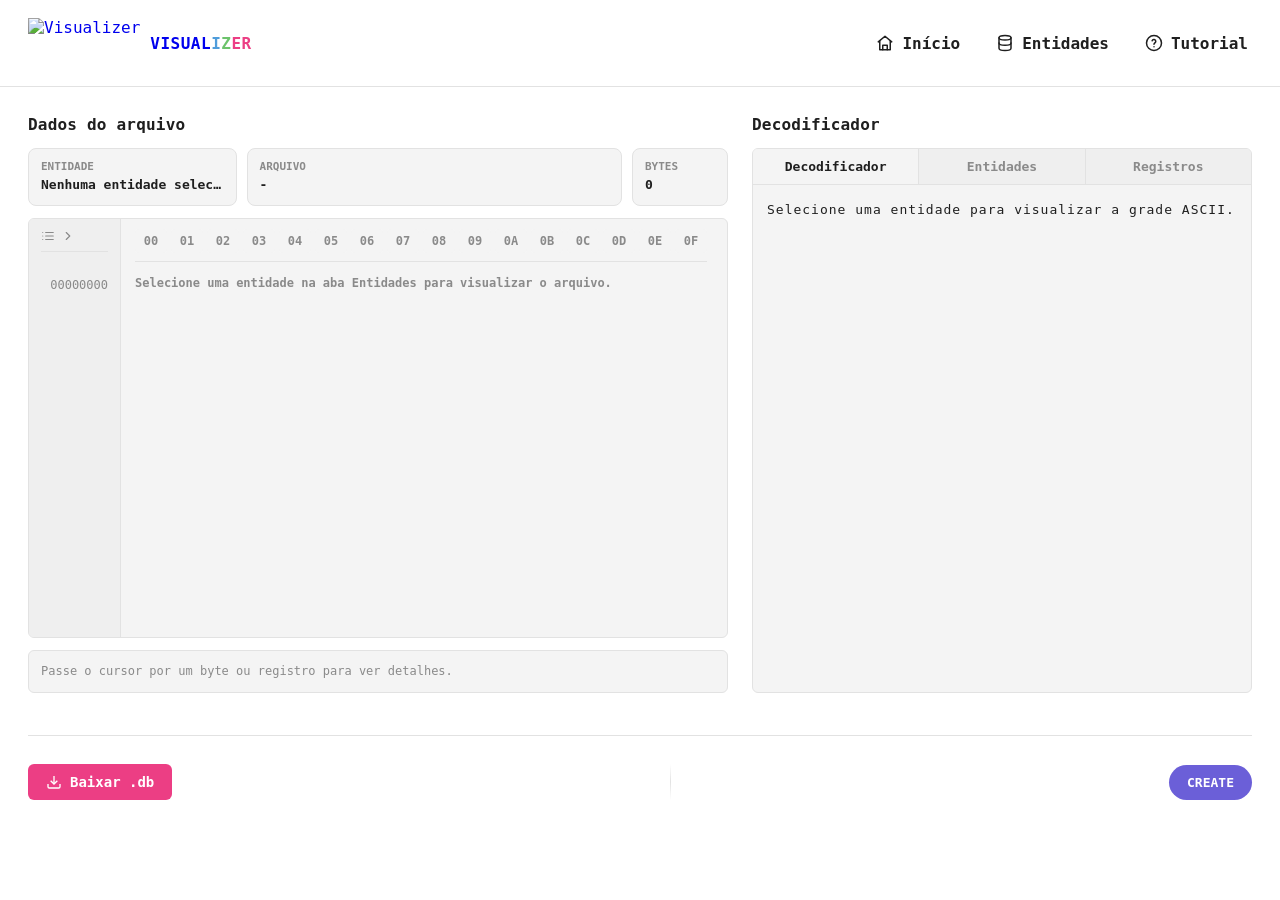
==== commit a39be6af: "Finished" ====
--- a/index.html
+++ b/index.html
@@ -17,38 +17,38 @@
   </div>
 </a>
 
-  <nav>
-    <a href="dados.html" class="nav-item" data-view="dados">
-      <svg viewBox="0 0 24 24" fill="none" stroke="currentColor" stroke-width="2" stroke-linecap="round">
-        <ellipse cx="12" cy="5" rx="8" ry="3"/>
-        <path d="M4 5v14c0 1.66 3.58 3 8 3s8-1.34 8-3V5"/>
-        <path d="M4 12c0 1.66 3.58 3 8 3s8-1.34 8-3"/>
-      </svg>
-      Dados
-    </a>
 
-    <a href="entidades.html" class="nav-item" data-view="entidades">
-      <svg viewBox="0 0 24 24" fill="none" stroke="currentColor" stroke-width="2" stroke-linecap="round" stroke-linejoin="round">
-        <line x1="8" y1="6" x2="21" y2="6"/>
-        <line x1="8" y1="12" x2="21" y2="12"/>
-        <line x1="8" y1="18" x2="21" y2="18"/>
-        <line x1="3" y1="6" x2="3.01" y2="6"/>
-        <line x1="3" y1="12" x2="3.01" y2="12"/>
-        <line x1="3" y1="18" x2="3.01" y2="18"/>
-      </svg>
-      Entidades
-    </a>
+ <nav>
+            <a href="index.html" class="nav-item" data-view="inicio">
+                <svg viewBox="0 0 24 24" fill="none" stroke="currentColor" stroke-width="2" stroke-linecap="round"
+                    stroke-linejoin="round">
+                    <path d="M3 10.5L12 3l9 7.5" />
+                    <path d="M5 9.5V21h14V9.5" />
+                    <path d="M9 21v-6h6v6" />
+                </svg>
+                Início
+            </a>
 
-    <a href="tutorial.html" class="nav-item" data-view="tutorial">
-  <svg viewBox="0 0 24 24" fill="none" stroke="currentColor" stroke-width="2" stroke-linecap="round" stroke-linejoin="round">
-    <circle cx="12" cy="12" r="10"/>
-    <path d="M9.5 9a2.5 2.5 0 0 1 4.86 1c0 1.5-2.36 2-2.36 3.5"/>
-    <line x1="12" y1="17" x2="12.01" y2="17"/>
-  </svg>
-  Tutorial
-</a>
+            <a href="entidades.html" class="nav-item" data-view="dados">
+                <svg viewBox="0 0 24 24" fill="none" stroke="currentColor" stroke-width="2" stroke-linecap="round">
+                    <ellipse cx="12" cy="5" rx="8" ry="3" />
+                    <path d="M4 5v14c0 1.66 3.58 3 8 3s8-1.34 8-3V5" />
+                    <path d="M4 12c0 1.66 3.58 3 8 3s8-1.34 8-3" />
+                </svg>
+                Entidades
+            </a>
 
-  </nav>
+            <a href="tutorial.html" class="nav-item" data-view="tutorial">
+                <svg viewBox="0 0 24 24" fill="none" stroke="currentColor" stroke-width="2" stroke-linecap="round"
+                    stroke-linejoin="round">
+                    <circle cx="12" cy="12" r="10" />
+                    <path d="M9.5 9a2.5 2.5 0 0 1 4.86 1c0 1.5-2.36 2-2.36 3.5" />
+                    <line x1="12" y1="17" x2="12.01" y2="17" />
+                </svg>
+                Tutorial
+            </a>
+
+        </nav>
 </header>
 
 <main>
--- a/css/style.css
+++ b/css/style.css
@@ -417,6 +417,13 @@
   font-weight: 700;
 }
 
+.decoder-entity-size {
+  margin-bottom: 8px;
+  color: #666;
+  font-size: 11px;
+  font-weight: 500;
+}
+
 .decoder-entity-attributes {
   margin: 0;
   color: #3f3f3f;
